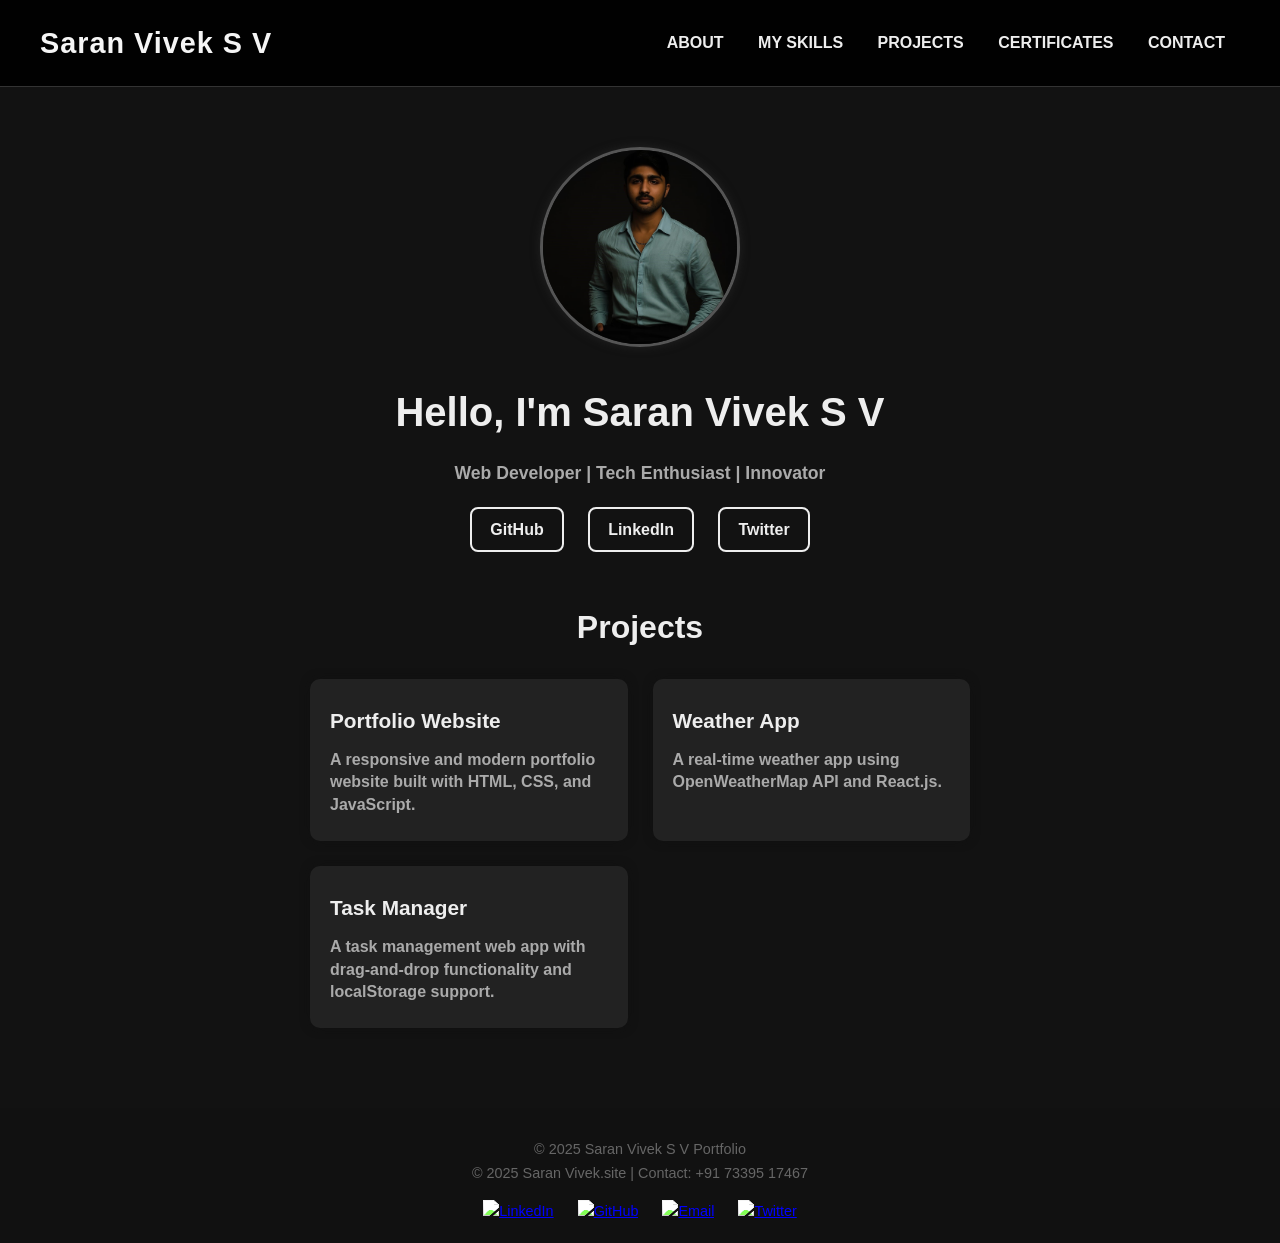
==== index.html @ 0d70df62 "Add files via upload" ====
<!DOCTYPE html>
<html lang="en">
<head>
  <meta charset="UTF-8" />
  <meta name="viewport" content="width=device-width, initial-scale=1" />
  <title>Saran Vivek.site | Portfolio</title>
  <style>
    * {
      margin: 0;
      padding: 0;
      box-sizing: border-box;
      scroll-behavior: smooth;
    }

    body {
      font-family: 'Segoe UI', sans-serif;
      background-color: #121212;
      color: #eee;
      line-height: 1.6;
      min-height: 100vh;
      display: flex;
      flex-direction: column;
    }

    header {
      background: rgba(0, 0, 0, 0.9);
      padding: 20px 40px;
      display: flex;
      justify-content: space-between;
      align-items: center;
      position: sticky;
      top: 0;
      z-index: 1000;
      border-bottom: 1px solid #333;
    }

    .logo {
      font-size: 1.8rem;
      color: #f5f5f5;
      font-weight: bold;
      letter-spacing: 1px;
    }

    nav a {
      margin: 0 15px;
      text-decoration: none;
      color: #eee;
      font-weight: 600;
      transition: color 0.3s ease;
    }

    nav a:hover {
      color: #bbb;
    }

    main {
      flex: 1;
      max-width: 700px;
      margin: 60px auto 80px;
      padding: 0 20px;
    }

    .hero {
      text-align: center;
      margin-bottom: 50px;
    }

    .hero img {
      width: 200px;
      height: 200px;
      border-radius: 50%;
      border: 3px solid #555;
      object-fit: cover;
      margin-bottom: 25px;
      box-shadow: 0 0 10px #222;
      display: inline-block;
    }

    h1 {
      font-size: 2.5rem;
      color: #eee;
      margin-bottom: 15px;
      font-weight: bold;
    }

    .hero p {
      font-size: 1.1rem;
      color: #aaa;
      margin-bottom: 20px;
      font-weight: 600;
    }

    .social-links {
      margin-top: 15px;
    }

    .social-links a {
      display: inline-block;
      margin: 0 10px;
      padding: 8px 18px;
      background-color: transparent;
      border: 2px solid #eee;
      color: #eee;
      font-weight: bold;
      text-decoration: none;
      border-radius: 8px;
      transition: background-color 0.3s ease, color 0.3s ease;
    }

    .social-links a:hover {
      background-color: #eee;
      color: #121212;
    }

    section#projects {
      margin-top: 40px;
    }

    section#projects h2 {
      color: #eee;
      font-size: 2rem;
      margin-bottom: 25px;
      text-align: center;
      font-weight: bold;
    }

    .grid {
      display: grid;
      grid-template-columns: 1fr;
      gap: 25px;
    }

    @media (min-width: 600px) {
      .grid {
        grid-template-columns: repeat(2, 1fr);
      }
    }

    .card {
      background: #222;
      padding: 25px 20px;
      border-radius: 10px;
      box-shadow: 0 0 10px #111;
      transition: box-shadow 0.3s ease, transform 0.3s ease;
    }

    .card:hover {
      box-shadow: 0 0 15px #555;
      transform: translateY(-5px);
    }

    .card h3 {
      margin-bottom: 12px;
      color: #eee;
      font-weight: bold;
      font-size: 1.3rem;
    }

    .card h3 a {
      color: inherit;
      text-decoration: none;
      transition: color 0.3s ease;
    }

    .card h3 a:hover {
      text-decoration: underline;
      color: #bbb;
    }

    .card p {
      color: #aaa;
      font-weight: 600;
      font-size: 1rem;
      line-height: 1.4;
    }

    footer {
      text-align: center;
      padding: 30px 0 20px;
      background: #111;
      color: #666;
      font-size: 0.9rem;
      user-select: none;
    }

    .footer-icons {
      margin-top: 15px;
    }

    .footer-icons img {
      width: 36px;
      height: 36px;
      margin: 0 10px;
      vertical-align: middle;
      object-fit: contain;
      filter: brightness(1.5);
    }

    @media (max-width: 768px) {
      nav {
        display: flex;
        flex-direction: column;
        align-items: flex-end;
      }

      .grid {
        grid-template-columns: 1fr;
      }

      main {
        margin: 40px 15px 60px;
      }

      .hero img {
        width: 150px;
        height: 150px;
        border-width: 2px;
      }
    }
  </style>
</head>
<body>

  <header>
    <div class="logo">Saran Vivek S V</div>
    <nav>
      <a href="./about.html">ABOUT</a>
      <a href="./skills.html">MY SKILLS</a>
      <a href="./projects.html">PROJECTS</a>
      <a href="./certificates.html">CERTIFICATES</a>
      <a href="./contact.html">CONTACT</a>
    </nav>
  </header>

  <main>
    <section class="hero">
      <img src="saran.jpeg" alt="Saran's Photo" />
      <h1>Hello, I'm Saran Vivek S V</h1>
      <p>Web Developer | Tech Enthusiast | Innovator</p>
      <div class="social-links">
        <a href="https://github.com/ASHWIN07026" target="_blank">GitHub</a>
        <a href="https://www.linkedin.com/in/ashwin-s-650b48329" target="_blank">LinkedIn</a>
        <a href="#">Twitter</a>
      </div>
    </section>

    <section id="projects">
      <h2>Projects</h2>
      <div class="grid">
        <div class="card">
          <h3><a href="https://example.com/project1" target="_blank">Portfolio Website</a></h3>
          <p>A responsive and modern portfolio website built with HTML, CSS, and JavaScript.</p>
        </div>
        <div class="card">
          <h3><a href="https://example.com/project2" target="_blank">Weather App</a></h3>
          <p>A real-time weather app using OpenWeatherMap API and React.js.</p>
        </div>
        <div class="card">
          <h3><a href="https://example.com/project3" target="_blank">Task Manager</a></h3>
          <p>A task management web app with drag-and-drop functionality and localStorage support.</p>
        </div>
      </div>
    </section>
  </main>

  <footer>
    <p>© 2025 Saran Vivek S V Portfolio</p>
    <p>© 2025 Saran Vivek.site | Contact: +91 73395 17467</p>
    <div class="footer-icons">
      <a href="https://www.linkedin.com/in/ashwin-s-650b48329" target="_blank"><img src="./icons8-linkedin.gif" alt="LinkedIn"></a>
      <a href="https://github.com/ASHWIN07026" target="_blank"><img src="./icons8-github.gif" alt="GitHub"></a>
      <a href="mailto:aa4674904@gmail.com"><img src="./icons8-email.gif" alt="Email"></a>
      <a href="#"><img src="icons8-twitter-bird.gif" alt="Twitter"></a>
    </div>
  </footer>

</body>
</html>
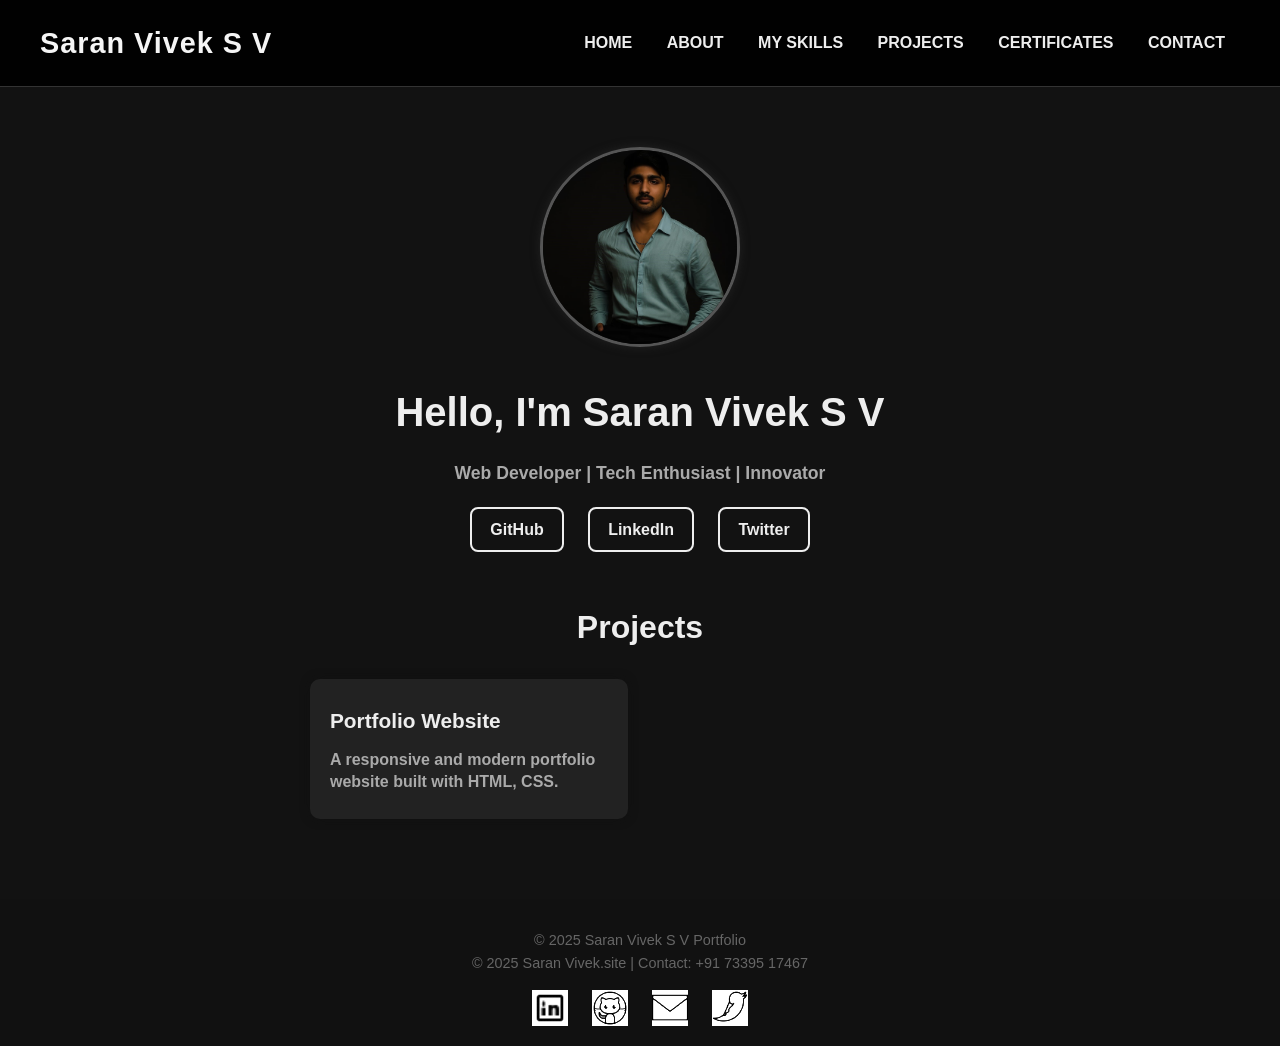
==== commit 541a7ae2: "index.html" ====
--- a/index.html
+++ b/index.html
@@ -224,6 +224,7 @@
   <header>
     <div class="logo">Saran Vivek S V</div>
     <nav>
+      <a href="./index.html">HOME</a>
       <a href="./about.html">ABOUT</a>
       <a href="./skills.html">MY SKILLS</a>
       <a href="./projects.html">PROJECTS</a>
@@ -238,9 +239,9 @@
       <h1>Hello, I'm Saran Vivek S V</h1>
       <p>Web Developer | Tech Enthusiast | Innovator</p>
       <div class="social-links">
-        <a href="https://github.com/ASHWIN07026" target="_blank">GitHub</a>
-        <a href="https://www.linkedin.com/in/ashwin-s-650b48329" target="_blank">LinkedIn</a>
-        <a href="#">Twitter</a>
+        <a href="https://github.com/SARANexe-49" target="_blank">GitHub</a>
+        <a href="https://www.linkedin.com/in/saran-vivek-s-v-420a1a366?utm_source=share&utm_campaign=share_via&utm_content=profile&utm_medium=android_app" target="_blank">LinkedIn</a>
+        <a href="https://x.com/svsaranvivek49?s=08">Twitter</a>
       </div>
     </section>
 
@@ -249,16 +250,9 @@
       <div class="grid">
         <div class="card">
           <h3><a href="https://example.com/project1" target="_blank">Portfolio Website</a></h3>
-          <p>A responsive and modern portfolio website built with HTML, CSS, and JavaScript.</p>
+          <p>A responsive and modern portfolio website built with HTML, CSS.</p>
         </div>
-        <div class="card">
-          <h3><a href="https://example.com/project2" target="_blank">Weather App</a></h3>
-          <p>A real-time weather app using OpenWeatherMap API and React.js.</p>
-        </div>
-        <div class="card">
-          <h3><a href="https://example.com/project3" target="_blank">Task Manager</a></h3>
-          <p>A task management web app with drag-and-drop functionality and localStorage support.</p>
-        </div>
+        
       </div>
     </section>
   </main>
@@ -267,10 +261,10 @@
     <p>© 2025 Saran Vivek S V Portfolio</p>
     <p>© 2025 Saran Vivek.site | Contact: +91 73395 17467</p>
     <div class="footer-icons">
-      <a href="https://www.linkedin.com/in/ashwin-s-650b48329" target="_blank"><img src="./icons8-linkedin.gif" alt="LinkedIn"></a>
-      <a href="https://github.com/ASHWIN07026" target="_blank"><img src="./icons8-github.gif" alt="GitHub"></a>
-      <a href="mailto:aa4674904@gmail.com"><img src="./icons8-email.gif" alt="Email"></a>
-      <a href="#"><img src="icons8-twitter-bird.gif" alt="Twitter"></a>
+      <a href="https://www.linkedin.com/in/saran-vivek-s-v-420a1a366?utm_source=share&utm_campaign=share_via&utm_content=profile&utm_medium=android_app" target="_blank"><img src="./icons8-linkedin.gif" alt="LinkedIn"></a>
+      <a href="https://github.com/SARANexe-49" target="_blank"><img src="./icons8-github.gif" alt="GitHub"></a>
+      <a href="mailto:svsaranvivek@gmail.com"><img src="./icons8-email.gif" alt="Email"></a>
+      <a href="https://x.com/svsaranvivek49?s=08"><img src="icons8-twitter-bird.gif" alt="Twitter"></a>
     </div>
   </footer>
 
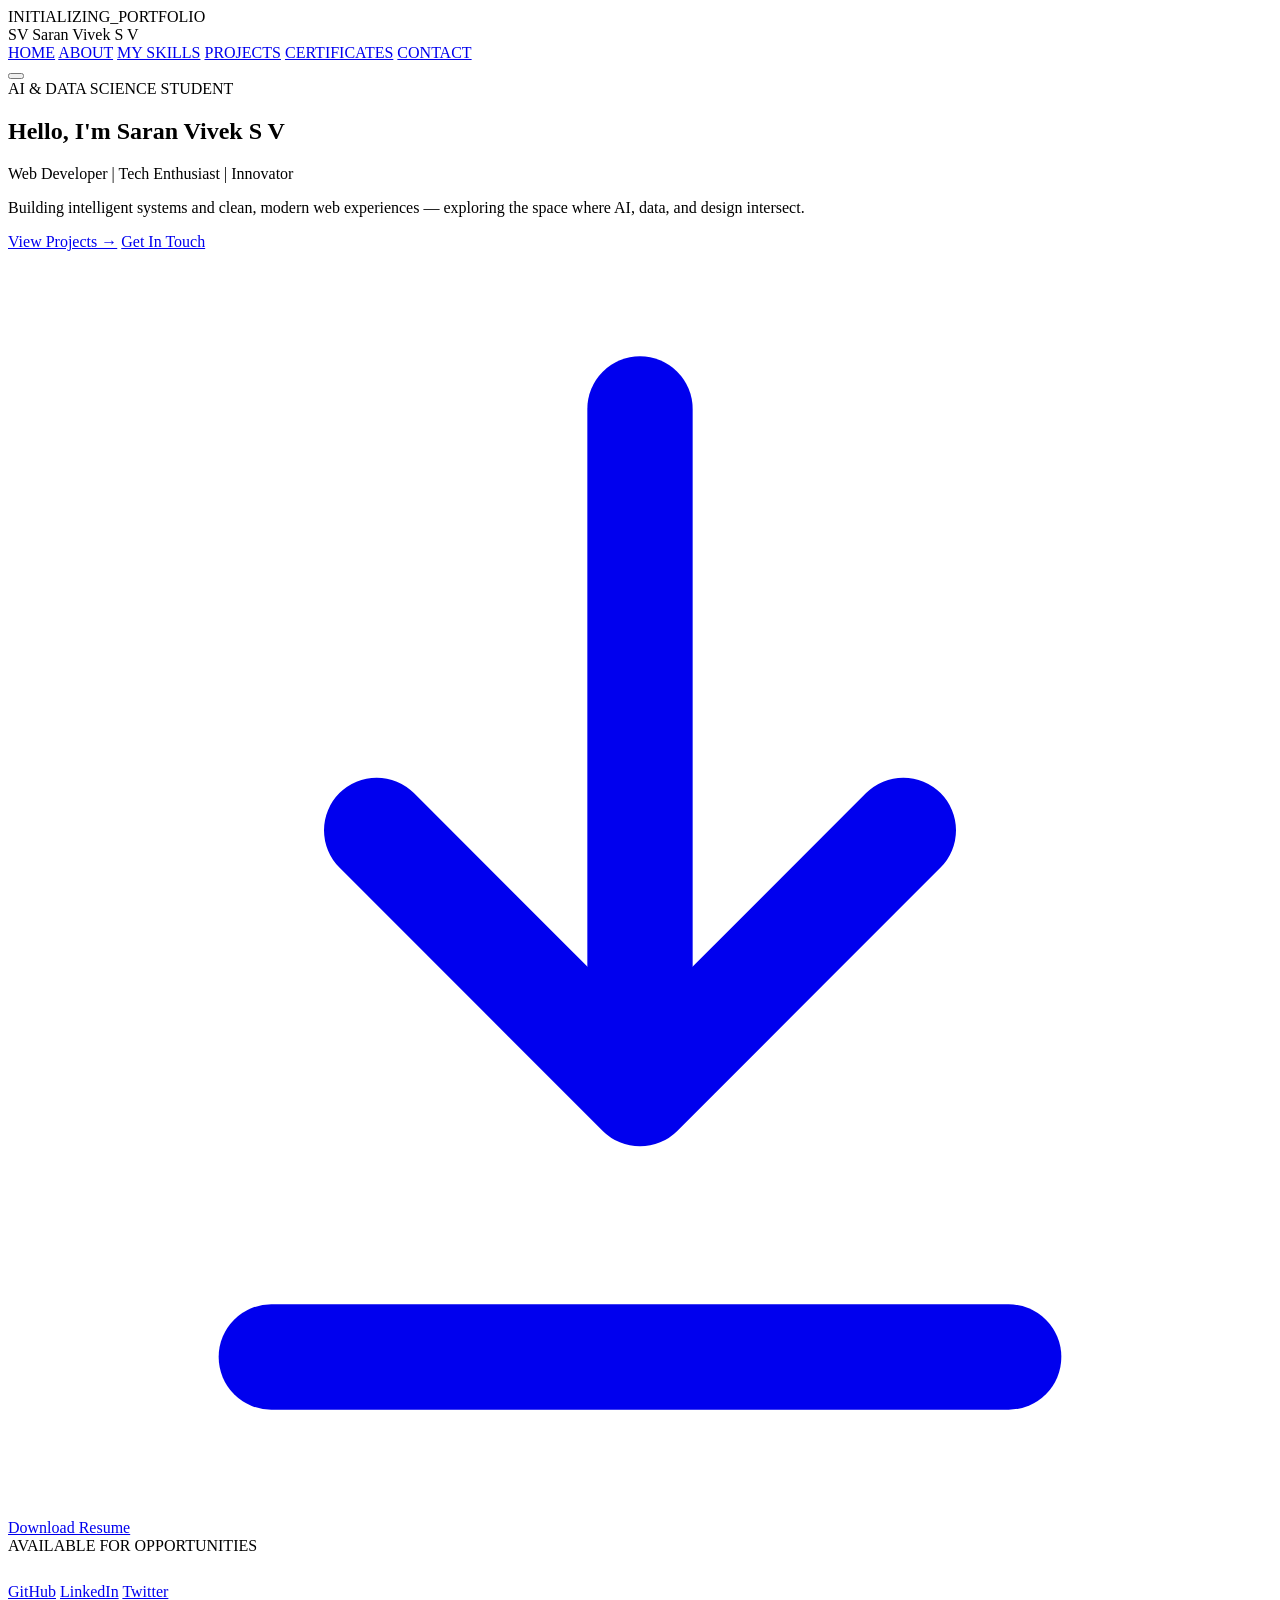
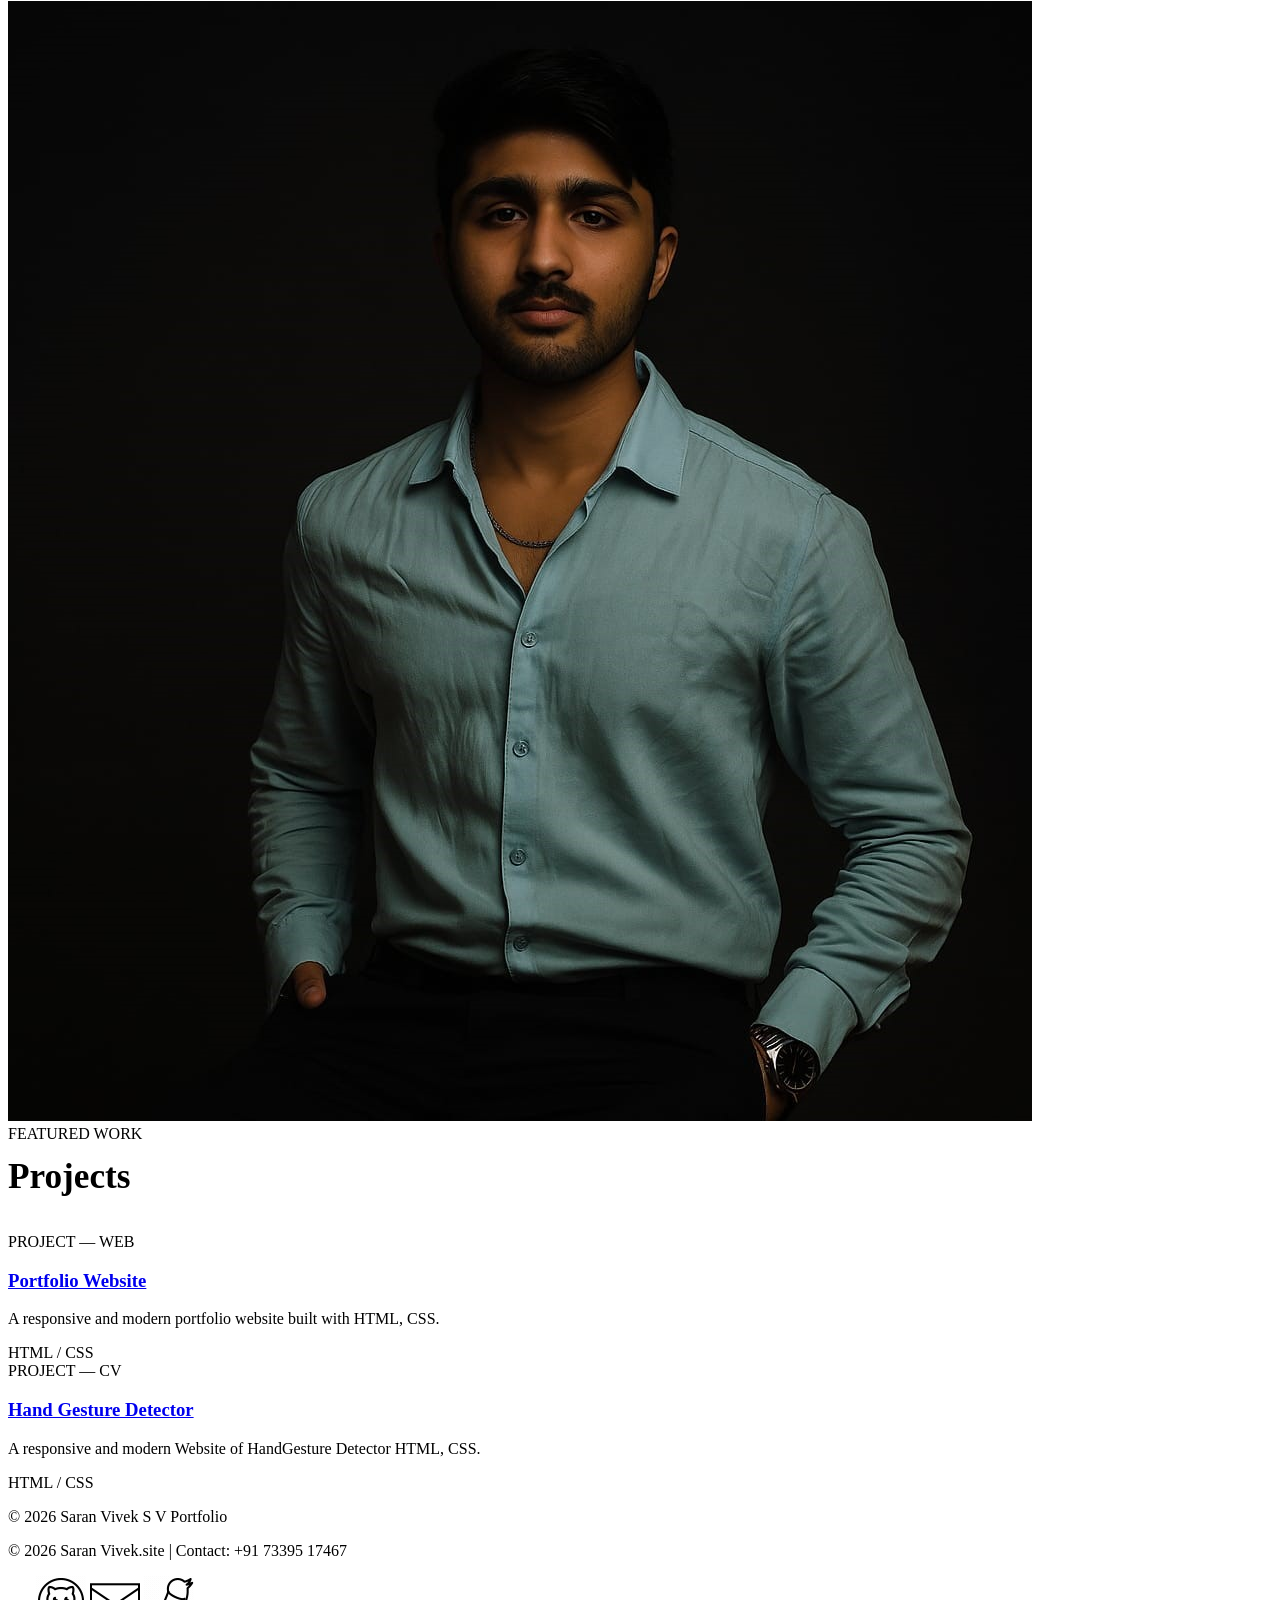
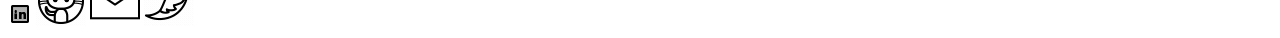
==== commit 714d561f: "Update index.html" ====
--- a/index.html
+++ b/index.html
@@ -4,226 +4,30 @@
   <meta charset="UTF-8" />
   <meta name="viewport" content="width=device-width, initial-scale=1" />
   <title>Saran Vivek.site | Portfolio</title>
-  <style>
-    * {
-      margin: 0;
-      padding: 0;
-      box-sizing: border-box;
-      scroll-behavior: smooth;
-    }
-
-    body {
-      font-family: 'Segoe UI', sans-serif;
-      background-color: #121212;
-      color: #eee;
-      line-height: 1.6;
-      min-height: 100vh;
-      display: flex;
-      flex-direction: column;
-    }
-
-    header {
-      background: rgba(0, 0, 0, 0.9);
-      padding: 20px 40px;
-      display: flex;
-      justify-content: space-between;
-      align-items: center;
-      position: sticky;
-      top: 0;
-      z-index: 1000;
-      border-bottom: 1px solid #333;
-    }
-
-    .logo {
-      font-size: 1.8rem;
-      color: #f5f5f5;
-      font-weight: bold;
-      letter-spacing: 1px;
-    }
-
-    nav a {
-      margin: 0 15px;
-      text-decoration: none;
-      color: #eee;
-      font-weight: 600;
-      transition: color 0.3s ease;
-    }
-
-    nav a:hover {
-      color: #bbb;
-    }
-
-    main {
-      flex: 1;
-      max-width: 700px;
-      margin: 60px auto 80px;
-      padding: 0 20px;
-    }
-
-    .hero {
-      text-align: center;
-      margin-bottom: 50px;
-    }
-
-    .hero img {
-      width: 200px;
-      height: 200px;
-      border-radius: 50%;
-      border: 3px solid #555;
-      object-fit: cover;
-      margin-bottom: 25px;
-      box-shadow: 0 0 10px #222;
-      display: inline-block;
-    }
-
-    h1 {
-      font-size: 2.5rem;
-      color: #eee;
-      margin-bottom: 15px;
-      font-weight: bold;
-    }
-
-    .hero p {
-      font-size: 1.1rem;
-      color: #aaa;
-      margin-bottom: 20px;
-      font-weight: 600;
-    }
-
-    .social-links {
-      margin-top: 15px;
-    }
-
-    .social-links a {
-      display: inline-block;
-      margin: 0 10px;
-      padding: 8px 18px;
-      background-color: transparent;
-      border: 2px solid #eee;
-      color: #eee;
-      font-weight: bold;
-      text-decoration: none;
-      border-radius: 8px;
-      transition: background-color 0.3s ease, color 0.3s ease;
-    }
-
-    .social-links a:hover {
-      background-color: #eee;
-      color: #121212;
-    }
-
-    section#projects {
-      margin-top: 40px;
-    }
-
-    section#projects h2 {
-      color: #eee;
-      font-size: 2rem;
-      margin-bottom: 25px;
-      text-align: center;
-      font-weight: bold;
-    }
-
-    .grid {
-      display: grid;
-      grid-template-columns: 1fr;
-      gap: 25px;
-    }
-
-    @media (min-width: 600px) {
-      .grid {
-        grid-template-columns: repeat(2, 1fr);
-      }
-    }
-
-    .card {
-      background: #222;
-      padding: 25px 20px;
-      border-radius: 10px;
-      box-shadow: 0 0 10px #111;
-      transition: box-shadow 0.3s ease, transform 0.3s ease;
-    }
-
-    .card:hover {
-      box-shadow: 0 0 15px #555;
-      transform: translateY(-5px);
-    }
-
-    .card h3 {
-      margin-bottom: 12px;
-      color: #eee;
-      font-weight: bold;
-      font-size: 1.3rem;
-    }
-
-    .card h3 a {
-      color: inherit;
-      text-decoration: none;
-      transition: color 0.3s ease;
-    }
-
-    .card h3 a:hover {
-      text-decoration: underline;
-      color: #bbb;
-    }
-
-    .card p {
-      color: #aaa;
-      font-weight: 600;
-      font-size: 1rem;
-      line-height: 1.4;
-    }
-
-    footer {
-      text-align: center;
-      padding: 30px 0 20px;
-      background: #111;
-      color: #666;
-      font-size: 0.9rem;
-      user-select: none;
-    }
-
-    .footer-icons {
-      margin-top: 15px;
-    }
-
-    .footer-icons img {
-      width: 36px;
-      height: 36px;
-      margin: 0 10px;
-      vertical-align: middle;
-      object-fit: contain;
-      filter: brightness(1.5);
-    }
-
-    @media (max-width: 768px) {
-      nav {
-        display: flex;
-        flex-direction: column;
-        align-items: flex-end;
-      }
-
-      .grid {
-        grid-template-columns: 1fr;
-      }
-
-      main {
-        margin: 40px 15px 60px;
-      }
-
-      .hero img {
-        width: 150px;
-        height: 150px;
-        border-width: 2px;
-      }
-    }
-  </style>
+  <link rel="icon" type="image/png" href="saran.jpeg" />
+  <link rel="preconnect" href="https://fonts.googleapis.com" />
+  <link rel="preconnect" href="https://fonts.gstatic.com" crossorigin />
+  <link href="https://fonts.googleapis.com/css2?family=Space+Grotesk:wght@500;600;700&family=Inter:wght@400;500;600;700&family=JetBrains+Mono:wght@400;500&display=swap" rel="stylesheet" />
+  <link rel="stylesheet" href="style.css" />
 </head>
 <body>
 
+  <div id="preloader">
+    <div class="loader-mark">
+      <span>INITIALIZING_PORTFOLIO</span>
+      <div class="loader-bar"></div>
+    </div>
+  </div>
+
+  <div class="bg-layer"></div>
+  <div class="grain"></div>
+
   <header>
-    <div class="logo">Saran Vivek S V</div>
-    <nav>
+    <div class="logo">
+      <span class="logo-mark">SV</span>
+      Saran Vivek S V
+    </div>
+    <nav class="primary-nav">
       <a href="./index.html">HOME</a>
       <a href="./about.html">ABOUT</a>
       <a href="./skills.html">MY SKILLS</a>
@@ -231,35 +35,69 @@
       <a href="./certificates.html">CERTIFICATES</a>
       <a href="./contact.html">CONTACT</a>
     </nav>
+    <button class="nav-toggle" aria-label="Toggle navigation"><span></span><span></span><span></span></button>
   </header>
 
   <main>
-    <section class="hero">
-      <img src="saran.jpeg" alt="Saran's Photo" />
-      <h1>Hello, I'm Saran Vivek S V</h1>
-      <p>Web Developer | Tech Enthusiast | Innovator</p>
-      <div class="social-links">
-        <a href="https://github.com/SARANexe-49" target="_blank">GitHub</a>
-        <a href="https://www.linkedin.com/in/saran-vivek-s-v-420a1a366?utm_source=share&utm_campaign=share_via&utm_content=profile&utm_medium=android_app" target="_blank">LinkedIn</a>
-        <a href="https://x.com/svsaranvivek49?s=08">Twitter</a>
+    <section class="shell hero">
+      <div class="hero-copy">
+        <span class="eyebrow hero-eyebrow">AI &amp; DATA SCIENCE STUDENT</span>
+        <h1>Hello, I'm <span class="grad">Saran Vivek S V</span></h1>
+        <p class="hero-role"><span class="typed-text">Web Developer | Tech Enthusiast | Innovator</span><span class="type-cursor"></span></p>
+        <p class="hero-desc">Building intelligent systems and clean, modern web experiences — exploring the space where AI, data, and design intersect.</p>
+        <div class="cta-row">
+          <a href="./projects.html" class="btn btn-primary">View Projects →</a>
+          <a href="./contact.html" class="btn btn-ghost">Get In Touch</a>
+          <a href="resume.pdf" target="_blank" rel="noopener" download class="btn btn-resume">
+            <svg viewBox="0 0 24 24" fill="none" stroke="currentColor" stroke-width="2" stroke-linecap="round" stroke-linejoin="round"><path d="M12 3v12"/><path d="m7 11 5 5 5-5"/><path d="M5 21h14"/></svg>
+            Download Resume
+          </a>
+        </div>
+        <div class="status-chip"><span class="dot"></span> AVAILABLE FOR OPPORTUNITIES</div>
+        <div class="social-links" style="margin-top:28px;">
+          <a href="https://github.com/SARANexe-49" target="_blank">GitHub</a>
+          <a href="https://www.linkedin.com/in/saran-vivek-s-v-420a1a366?utm_source=share&utm_campaign=share_via&utm_content=profile&utm_medium=android_app" target="_blank">LinkedIn</a>
+          <a href="https://x.com/svsaranvivek49?s=08">Twitter</a>
+        </div>
+      </div>
+
+      <div class="hero-visual">
+        <div class="orbit-frame">
+          <div class="hero-photo-wrap">
+            <div class="hero-photo-inner">
+              <img src="saran.jpeg" alt="Saran's Photo" />
+            </div>
+          </div>
+        </div>
       </div>
     </section>
 
-    <section id="projects">
-      <h2>Projects</h2>
-      <div class="grid">
-        <div class="card">
-          <h3><a href="https://example.com/project1" target="_blank">Portfolio Website</a></h3>
+    <section class="shell section" id="projects">
+      <div class="reveal">
+        <span class="eyebrow">FEATURED WORK</span>
+        <h2 style="margin:14px 0 36px; font-size:clamp(1.6rem,3.5vw,2.2rem);">Projects</h2>
+      </div>
+      <div class="grid reveal-stagger">
+        <div class="card panel reveal">
+          <span class="card-index">PROJECT — WEB</span>
+          <h3><a href="https://saranexe-49.github.io/MY-PORTFOLIO/" target="_blank">Portfolio Website</a></h3>
           <p>A responsive and modern portfolio website built with HTML, CSS.</p>
+          <span class="card-tag">HTML / CSS</span>
         </div>
-        
+
+        <div class="card panel reveal">
+          <span class="card-index">PROJECT — CV</span>
+          <h3><a href="http://127.0.0.1:3002/index.html" target="_blank">Hand Gesture Detector</a></h3>
+          <p>A responsive and modern Website of HandGesture Detector HTML, CSS.</p>
+          <span class="card-tag">HTML / CSS</span>
+        </div>
       </div>
     </section>
   </main>
 
   <footer>
-    <p>© 2025 Saran Vivek S V Portfolio</p>
-    <p>© 2025 Saran Vivek.site | Contact: +91 73395 17467</p>
+    <p>© 2026 Saran Vivek S V Portfolio</p>
+    <p>© 2026 Saran Vivek.site | Contact: +91 73395 17467</p>
     <div class="footer-icons">
       <a href="https://www.linkedin.com/in/saran-vivek-s-v-420a1a366?utm_source=share&utm_campaign=share_via&utm_content=profile&utm_medium=android_app" target="_blank"><img src="./icons8-linkedin.gif" alt="LinkedIn"></a>
       <a href="https://github.com/SARANexe-49" target="_blank"><img src="./icons8-github.gif" alt="GitHub"></a>
@@ -268,5 +106,6 @@
     </div>
   </footer>
 
+  <script src="script.js"></script>
 </body>
 </html>
